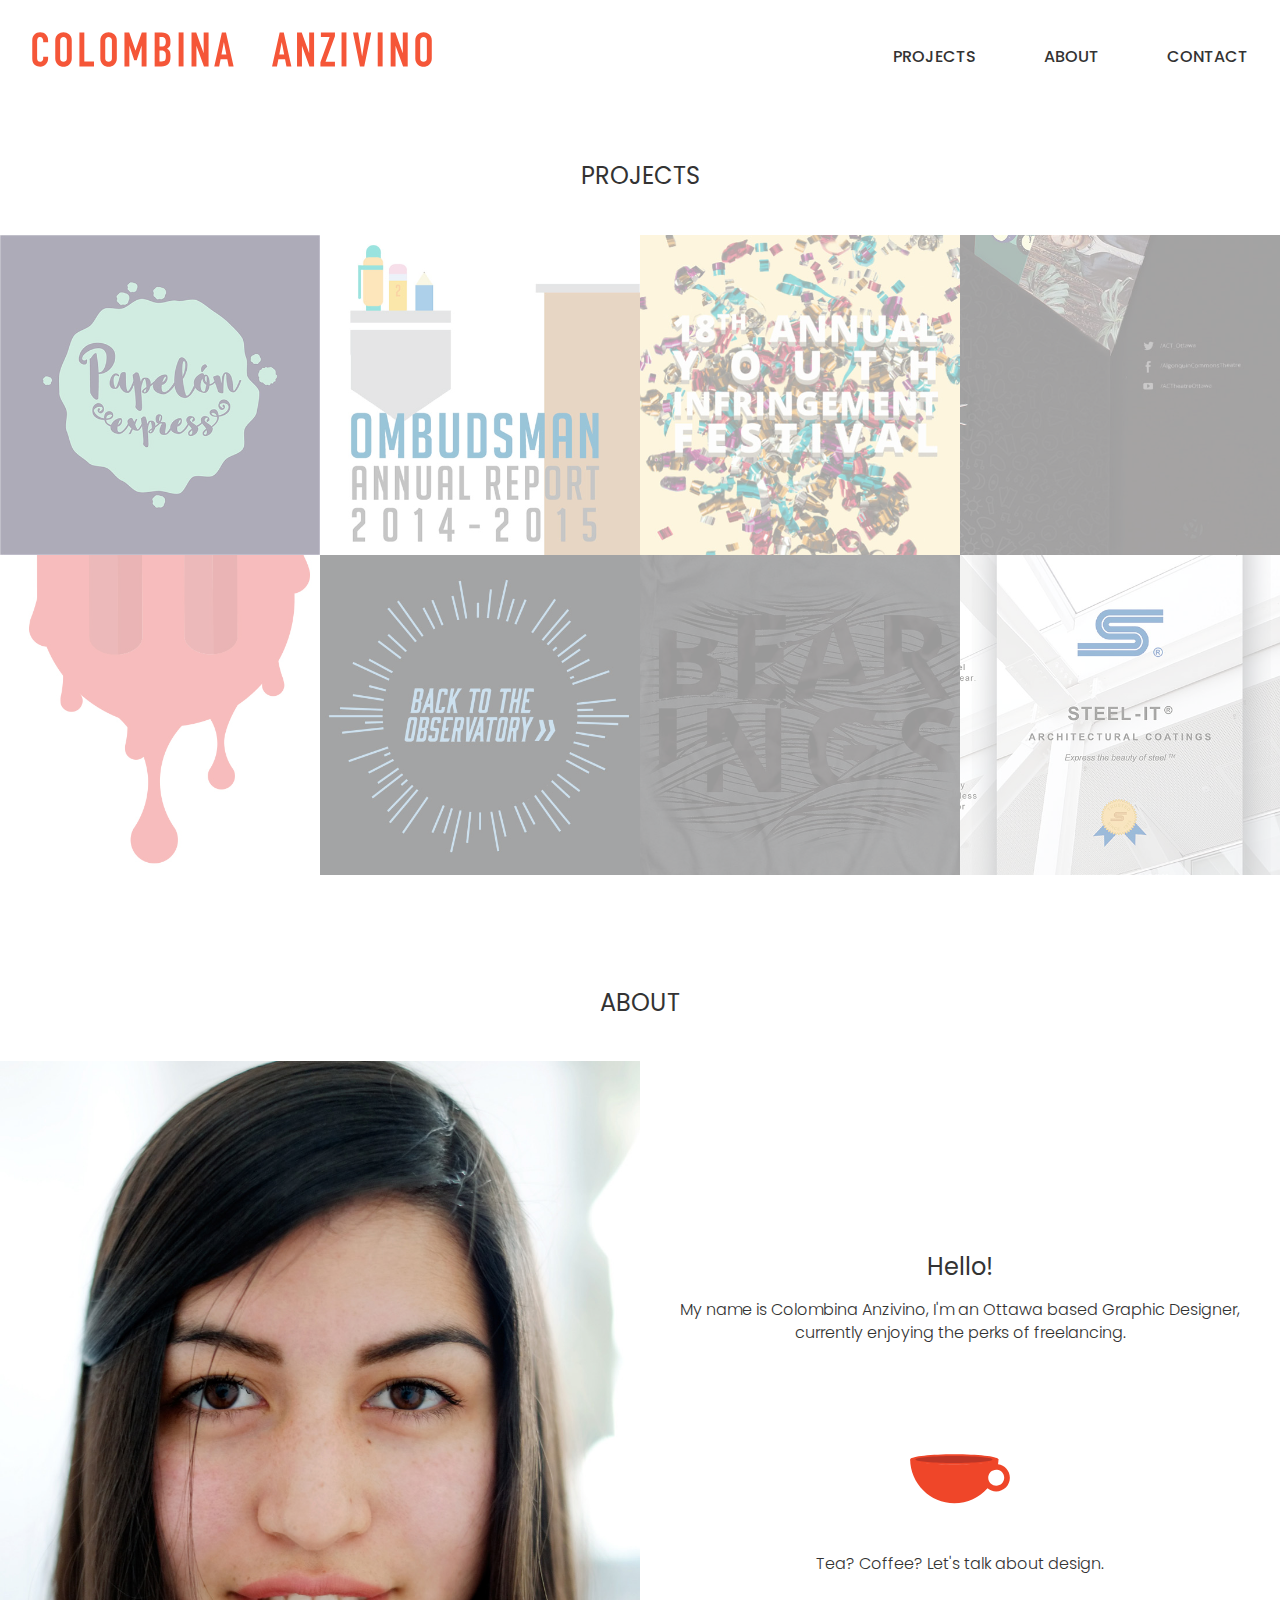
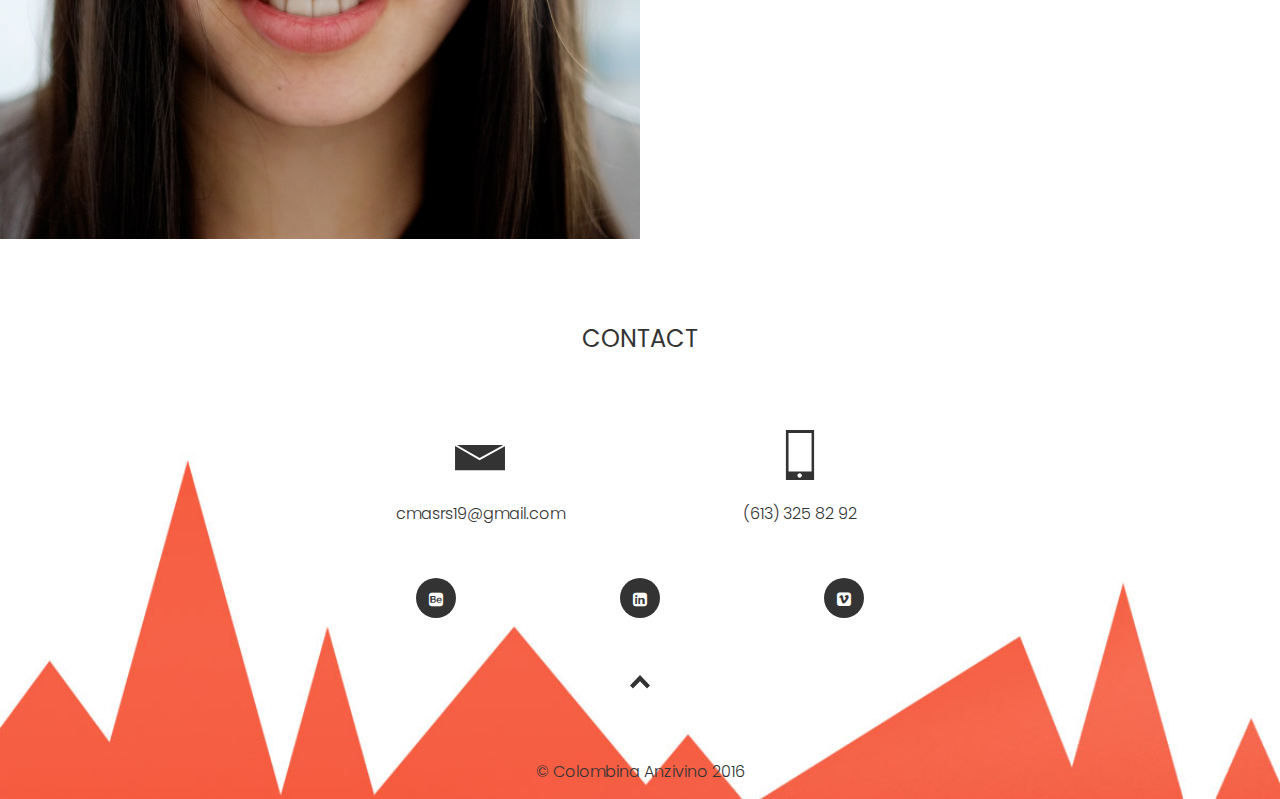
==== index.html @ f5c00fc6 "added files" ====
<!DOCTYPE html>
<html lang="en-ca">
<head>
	<meta charset="utf-8">
	<title>Colombina Anzivino · creative thinker Graphic Designer · Ottawa, Canada</title>
    <link href="http://netdna.bootstrapcdn.com/font-awesome/4.2.0/css/font-awesome.css" rel="stylesheet">
    <link href="css/grid.css" rel="stylesheet">
    <link href="css/typography.css" rel="stylesheet">
	<link href="css/main.css" rel="stylesheet">
    <meta name="handheldfriednly" content="true">
    <meta name="mobileoptimized" content="240">
    <meta name="viewport" content="width=device-width,initial-scale=1">
    <link href='https://fonts.googleapis.com/css?family=Poppins:400,500,600,700,300' rel='stylesheet' type='text/css'>
    <link rel="shotcut icon" href="favicon.ico">
    <link rel="shortcut icon" href="/favicon.ico" type="image/x-icon" />
<link rel="apple-touch-icon" href="/apple-touch-icon.png" />
<link rel="apple-touch-icon" sizes="57x57" href="iconified/apple-touch-icon-57x57.png" />
<link rel="apple-touch-icon" sizes="72x72" href="iconified/apple-touch-icon-72x72.png" />
<link rel="apple-touch-icon" sizes="76x76" href="iconified/apple-touch-icon-76x76.png" />
<link rel="apple-touch-icon" sizes="114x114" href="iconified/apple-touch-icon-114x114.png" />
<link rel="apple-touch-icon" sizes="120x120" href="iconified/apple-touch-icon-120x120.png" />
<link rel="apple-touch-icon" sizes="144x144" href="iconified/apple-touch-icon-144x144.png" />
<link rel="apple-touch-icon" sizes="152x152" href="iconified/apple-touch-icon-152x152.png" />
    <meta name="description" content="put in description">
    <!-- Facebook meta tags, and pinterest-->
    <meta property="og:type" content="article">
    <meta property="og:title" content="Colombina Anzivino · Creative Thinker Graphic Designer">
    <meta property="og:description" content="copy description">
    <meta property="og:site_name" content="Colombina Anzivino">
    <meta property="og:url" content="http://martinecormier.ca">
    <meta property="og:image" content="http://colombinaanzivino.ca/img/   add images can put up to 5">
    <meta property="og:image" content="http://colombinaanzivino.ca/img/">
    <meta property="og:image" content="http://colombinaanzivino.ca/img/">
    <meta property="og:image" content="http://colombinaanzivino.ca/img/">
    <meta property="og:image" content="http://colombinaanzivino.ca/img/">
    
     <!-- Twitter meta tags-->
    <meta name="twitter:card" content="gallery">
    <meta name="twitter:title" content="Colombina Anzivino · Creative Thinker ·s Graphic Designer">
    <meta name="twitter:url" content="http://colombinaanzivino.ca">
    <meta name="twitter:description" content="copy description">
    <meta name="twitter:image0" content="url">
    <meta name="twitter:image1" content="">
    <meta name="twitter:image2" content="">
    <meta name="twitter:image3" content="">
</head>
<body>
<header>
    <section id="top">
    <div class="nav-bar">
        <h1 class="logo-title"><img class="logo" src="img/logo-2.svg" alt="logo"></h1>
    
        <a href="img/toggle.png" class="nav-btn"> MENU</a>
    
        <nav class="nav nav-top" data-state="collapsed">
            <ul> 
                <li><a href="#content-2">PROJECTS</a></li>
                <li><a href="#content-1">ABOUT</a></li>
                <li><a href="#content-3">CONTACT</a></li>
            </ul>
        </nav>
    </div>
    
    <div class="nav-larg">
        <h1 class="logo-title-2"><img class="logo-2" src="img/logo-2.svg" alt="logo"></h1>
    
        <nav class="nav-2">
            <ul>
                <li><a class="fancy-link ease-all" href="#content-2">PROJECTS</a></li>
                <li><a class="fancy-link ease-all" href="#content-1">ABOUT</a></li>
                <li><a class="fancy-link ease-all" href="#content-3">CONTACT</a></li>
            </ul>
        </nav>
    </div>
    </section>
        
</header>
    
    
    <section class="sec-2">
        <h2 id="content-2">PROJECTS</h2>
        
        <div class="grid gallery pro-1">
	       
            <div class="unit unit-s-1 unit-m-1-2 unit-l-1-4">
		      <a href="#img1"><img class="img-flex" src="img/img-1.jpg" alt=""></a>
                <article id="img1">
                <figure>
				    <a href="#img2"><img class="img-flex img" src="img/imgin-1.jpg" alt=""></a>
                </figure>
                <nav>
				    <a class="close" href="#close">Close</a>
                </nav>
               </article>
	       </div>
    
	       <div class="unit unit-s-1 unit-m-1-2 unit-l-1-4">
		      <a href="#img2"><img class="img-flex" src="img/img-2.jpg" alt=""></a>
                <article id="img2">
                <figure>
				    <a href="#img3"><img class="img-flex img" src="img/imgin-2.jpg" alt=""></a>
				    <figcaption>Ombudsman</figcaption>
                </figure>
                <nav>
				    <a class="close" href="#close">Close</a>
                </nav>
                </article>
	       </div>
	       <div class="unit unit-s-1 unit-m-1-2 unit-l-1-4">
		      <a href="#img3"><img class="img-flex" src="img/img-3.jpg" alt=""></a>
                <article id="img3">
                <figure>
				    <a href="#img4"><img class="img-flex img" src="img/imgin-3.jpg" alt=""></a>
				    <figcaption>Ombudsman</figcaption>
                </figure>
                <nav>
				    <a class="close" href="#close">Close</a>
                </nav>
                </article>
	       </div>
            
	   <div class="unit unit-s-1 unit-m-1-2 unit-l-1-4">
		  <a href="#img4"><img class="img-flex" src="img/img-4.jpg" alt=""></a>
            <article id="img4">
                <figure>
				    <a href="#img5"><img class="img-flex img" src="img/imgin-4.jpg" alt=""></a>
				    <figcaption>Ombudsman</figcaption>
                </figure>
            <nav>
				<a class="close" href="#close">Close</a>
            </nav>
        </article>
	</div>
    
    <div class="unit unit-s-1 unit-m-1-2 unit-l-1-4">
		<a href="#img5"><img class="img-flex" src="img/img-5.jpg" alt=""></a>
        <article id="img5">
            <figure>
				<a href="#img6"><img class="img-flex img" src="img/imgin-5.jpg" alt=""></a>
            </figure>
            <nav>
				<a class="close" href="#close">Close</a>
            </nav>
        </article>
	</div>
    
    <div class="unit unit-s-1 unit-m-1-2 unit-l-1-4">
		<a href="#img6"><img class="img-flex" src="img/img-6.jpg" alt=""></a>
        <article id="img6">
            <figure>
				<a href="#img7"><img class="img-flex img" src="img/imgin-6.jpg" alt=""></a>
            </figure>
            <nav>
				<a class="close" href="#close">Close</a>
            </nav>
        </article>
	</div>
    
    <div class="unit unit-s-1 unit-m-1-2 unit-l-1-4">
		<a href="#img7"><img class="img-flex" src="img/img-7.jpg" alt=""></a>
        <article id="img7">
            <figure>
				<a href="#img8"><img class="img-flex img" src="img/imgin-7.jpg" alt=""></a>
            </figure>
            <nav>
				<a class="close" href="#close">Close</a>
            </nav>
        </article>
	</div>
    
    <div class="unit unit-s-1 unit-m-1-2 unit-l-1-4">
		<a href="#img8"><img class="img-flex" src="img/img-8.jpg" alt=""></a>
        <article id="img8">
            <figure>
				<a href="#img9"><img class="img-flex img" src="img/imgin-8.jpg" alt=""></a>
            </figure>
            <nav>
				<a class="close" href="#close">Close</a>
            </nav>
        </article>
	</div>
</div>
    </section>
    <section class="sec-1" id="content-1">
       <h2>ABOUT</h2>
        <div class="grid"> 
        <div class="unit unit-s-1 unit-m-1-2 unit-l-1-2 photo-section">
       <img src="img/portrait-2.jpg">
       </div>
        <div class="unit unit-s-1 unit-m-1-2 unit-l-1-2 vertical-align">
            <h3>Hello!</h3> 
                <p class="text-section">My name is Colombina Anzivino, I'm an Ottawa based Graphic Designer, currently enjoying the perks of freelancing.</p>
            <div class="coffee-sec center">
                <img class="icon-cup" src="img/cup-coffe.svg" alt="coffe cup">
                <p class="text-2">Tea? Coffee? Let's talk about design.</p>
            </div>
        </div> 
        </div>    

    </section>
    
    <section class="sec-3">
        <h2 class="center" id="content-3">CONTACT</h2>
        
        <div class="contact-sec grid">
            <div class="unit unit-s-1 unit-m-1-2 center">
                <img class="icon-set center" src="img/mail.svg" alt="e-mail icon">
                <p class="center">cmasrs19@gmail.com</p>
            </div>
            
            <div class="unit unit-s-1 unit-m-1-2 center">
                <img class="icon-set grid center" src="img/phone.svg" alt="phone icon">
                <p class="center">(613) 325 82 92</p>
            </div>
        </div>
        
        <div class="social-sec">
            
			<ul class="social">
				<li>
					<a class="ease-all" href="https://www.behance.net/anzivino">
						<i class="fa fa-behance-square"></i>
						<span class="hide-text">Behance</span>
					</a>
				</li>
				
				<li>
					<a class="ease-all" href="https://www.linkedin.com/colombinaanzivino">
						<i class="fa fa-linkedin-square"></i>
						<span class="hide-text">Linked in</span>
					</a>
				</li>
				
				<li>
					<a class="ease-all" href="http://www.vimeo.com/anzivinocolombina">
						<i class="fa fa-vimeo-square"></i>
						<span class="hide-text">Vimeo</span>
					</a>
				</li>
			</ul>
		</div>
        
        <div class="arrow">
            <a href="#top"><img class="icon-arrow" src="img/back-top.svg" alt="arrow"></a>
        </div>
        
        <footer>
            <p>© Colombina Anzivino 2016</p>
        </footer>
        
    </section>

</script>   
<script src="http://code.jquery.com/jquery-2.1.1.min.js"></script>
<script src="js/waypoints.min.js"></script>
<script src="js/main.js"></script>
<script>$('.unit a').click(function(){ $('body').css('overflow', 'hidden')});
$('.close').click(function(){ $('body').css('overflow', 'visible')});</script>    
</body>
</html>
---- css/grid.css ----
.grid {
  margin: 0;
  padding: 0;
  letter-spacing: -0.31em;
  text-rendering: optimizespeed;
  display: -webkit-flex;
  -webkit-flex-flow: row wrap;
  display: -ms-flexbox;
  -ms-flex-flow: row wrap;
}

.grid-bottom {
  -webkit-align-items: flex-end;
  -ms-align-items: flex-end;
}

.opera-only :-o-prefocus, .grid {
  word-spacing: -0.43em;
}

.unit {
  letter-spacing: normal;
  text-rendering: auto;
  vertical-align: top;
  word-spacing: normal;
  display: inline-block;
  visibility: visible;
}

.grid-bottom .unit {
  vertical-align: bottom;
}

.unit-s-hidden {
  display: none;
  visibility: hidden;
}

.unit-s-1 {
  display: block;
  visibility: visible;
  width: 100%;
}

.unit-offset-s-0 {
  margin-left: 0;
}

.unit-s-1-2 {
  width: 50.0000%;
}

.unit-offset-s-1-2 {
  margin-left: 50.0000%;
}

.unit-s-1-3 {
  width: 33.3333%;
}

.unit-offset-s-1-3 {
  margin-left: 33.3333%;
}

.unit-s-2-3 {
  width: 66.6667%;
}

.unit-offset-s-2-3 {
  margin-left: 66.6667%;
}

.unit-s-1-2,.unit-s-1-3,.unit-s-2-3 {
  display: inline-block;
  visibility: visible;
}

@media only screen and (min-width: 30em) {

.unit-m-hidden {
  display: none;
  visibility: hidden;
}

.unit-m-1 {
  display: block;
  visibility: visible;
  width: 100%;
}

.unit-offset-m-0 {
  margin-left: 0;
}

.unit-m-1-2 {
  width: 50.0000%;
}

.unit-offset-m-1-2 {
  margin-left: 50.0000%;
}

.unit-m-1-3 {
  width: 33.3333%;
}

.unit-offset-m-1-3 {
  margin-left: 33.3333%;
}

.unit-m-2-3 {
  width: 66.6667%;
}

.unit-offset-m-2-3 {
  margin-left: 66.6667%;
}

.unit-m-1-4 {
  width: 25.0000%;
}

.unit-offset-m-1-4 {
  margin-left: 25.0000%;
}

.unit-m-3-4 {
  width: 75.0000%;
}

.unit-offset-m-3-4 {
  margin-left: 75.0000%;
}

.unit-m-1-2,.unit-m-1-3,.unit-m-2-3,.unit-m-1-4,.unit-m-3-4 {
  display: inline-block;
  visibility: visible;
}

}

@media only screen and (min-width: 50em) {

.unit-l-hidden {
  display: none;
  visibility: hidden;
}

.unit-l-1 {
  display: block;
  visibility: visible;
  width: 100%;
}

.unit-offset-l-0 {
  margin-left: 0;
}

.unit-l-1-2 {
  width: 50.0000%;
}

.unit-offset-l-1-2 {
  margin-left: 50.0000%;
}

.unit-l-1-3 {
  width: 33.3333%;
}

.unit-offset-l-1-3 {
  margin-left: 33.3333%;
}

.unit-l-2-3 {
  width: 66.6667%;
}

.unit-offset-l-2-3 {
  margin-left: 66.6667%;
}

.unit-l-1-4 {
  width: 25.0000%;
}

.unit-offset-l-1-4 {
  margin-left: 25.0000%;
}

.unit-l-3-4 {
  width: 75.0000%;
}

.unit-offset-l-3-4 {
  margin-left: 75.0000%;
}

.unit-l-1-5 {
  width: 20.0000%;
}

.unit-offset-l-1-5 {
  margin-left: 20.0000%;
}

.unit-l-2-5 {
  width: 40.0000%;
}

.unit-offset-l-2-5 {
  margin-left: 40.0000%;
}

.unit-l-3-5 {
  width: 60.0000%;
}

.unit-offset-l-3-5 {
  margin-left: 60.0000%;
}

.unit-l-4-5 {
  width: 80.0000%;
}

.unit-offset-l-4-5 {
  margin-left: 80.0000%;
}

.unit-l-1-6 {
  width: 16.6667%;
}

.unit-offset-l-1-6 {
  margin-left: 16.6667%;
}

.unit-l-5-6 {
  width: 83.3333%;
}

.unit-offset-l-5-6 {
  margin-left: 83.3333%;
}

.unit-l-1-2,.unit-l-1-3,.unit-l-2-3,.unit-l-1-4,.unit-l-3-4,.unit-l-1-5,.unit-l-2-5,.unit-l-3-5,.unit-l-4-5,.unit-l-1-6,.unit-l-5-6 {
  display: inline-block;
  visibility: visible;
}

}
---- css/typography.css ----
html {font-size: 1em;}

body {
  background-color: white;
  font-family:'poppins', sans-serif; 
  font-weight: 300;
  line-height: 1.45;
  color: #333;
}

p {margin-bottom: 1.3em;}

h1, h2, h3, h4 {
    font-family:'poppins', sans-serif; 
    margin: 1.414em 0 0.5em;
    font-weight: 400;
    line-height: 1.2;
    color: #333;
}

h1 {
  margin-top: 0;
}
h3 {font-size: 1.5em;
    margin:0;}

h4 {font-size: 1.414em;}

small, .font_small {font-size: 0.707em;}

.center{
    
    text-align: center;
}
---- css/main.css ----
@-moz-viewport { width: device-width; scale: 1;}
@-ms-viewport { width: device-width; scale: 1;}
@-o-viewport { width: device-width; scale: 1;}
@-webkit-viewport { width: device-width; scale: 1;}
@viewport { width: device-width; scale: 1;}

html {
    -moz-text-size-adjust: 100%;
    -ms-text-size-adjust: 100%;
    -webkit-text-size-adjust: 100%;
    text-size-adjust: 100%;   
}

body {
    font-family: 'poppins', sans-serif;
    margin: 0;
    padding: 0;
}

p {
    font-family: 'poppins', sans-serif;
}

.logo {
    width: 50%; 
}

img {
	width: 100%;
}

.hide-text {
    text-indent: 100%;
    white-space: nowrap;
    overflow: hidden;
}


.nav-btn,
.nav-btn:link,
.nav-btn:visited{
    margin-top: -1.4rem;
    text-align: right;
	position: absolute;
	right: 20%;
    text-decoration: none;
    color: black;
    font-weight: 500;
    
}

.nav a,
.nav a:link,
.nav a:visited{
    display: block;
	padding: 1rem;
	text-align: center;
	color: #333;
    top:0%;
	text-decoration: none;
}

.nav-top{
    max-height: 0;
    -moz-transition: all 250ms linear;
    -o-transition: all 250ms linear;
    -webkit-transition: all 250ms linear;
    transition: all 250ms linear;
    overflow:hidden;
}

.nav-top[data-state="expanded"]{
    max-height: 50rem;
}

.fancy-link,
.fancy-link:link,
.fancy-link:visited{
	color: #333;
	text-decoration: none;
    font-weight: 500;
}

.fancy-link:hover,
.fancy-link:focus{
	color:#333;
	border-bottom: 3px solid #ef4628;
}
	
ul,li{
    list-style-type: none;
    padding: 0;
    margin: 0;
}

.nav-bar{
    position: fixed;
    margin: 0; 
    padding: 1rem;
    background-color: #fff;
    display: block;
    z-index: 30000;
    width: 100%;
}

.nav-larg{
    display: none;
    background-color: #fff;
    width: 100%;
    text-align: right;
    position: fixed;
    z-index: 1000;
    margin-top: 0;
    font-size: 1rem;
}

.logo-2{
    max-width: 25rem;
}

@media only screen and (min-width:56em){
    .nav-bar{
        display: none;
    }

    .nav-larg{
        display: inline-block;
    }
    
    ul,li{
        list-style-type: none;
        padding: 0;
        margin: 0;
        display: inline-block;
    }
    
    .logo-title-2{
        float: left;
        padding: 2rem;
    }
    
    .nav-2 a,
    .nav-2 a:link,
    .nav-2 a:visited{
        display: block;
        margin: 2rem;
        text-align: center;
        color: #333;
        text-decoration: none;
    }
    
    .nav-2 ul{
     padding-top: 0.8rem;   
    }

    
    h1{
        font-size: 0;
    }
    
}

.logo-title{
 font-size: 1rem;   
}

.sec-1{
    text-align: center;
    padding-top: 2rem;
    width: 100%;
}

#content-1{
    margin: 0; 
}

.text-section{
 padding: 0 1.5rem 0 1.5rem ;   
}

.vertical-align{
margin-top: 15%;   
}

#content-1 h2{
 padding: 3rem 0 2rem 0;   
}

.img-about{
    margin-top: 2rem;
}

.text-2{
    margin-bottom: 2rem;
    text-align: center;
}

.info-1 p{
    text-align: left;
    margin-top: 4rem;
    margin-bottom: 4rem;
}

.icon-cup{
    width: 100px;
    padding-top: 4rem;
 
}

.icon-cup-2{
    width: 15rem;
    margin-top: 2rem;
}

.coffee-sec h2{
    margin-top: 2rem;
    font-size: 5rem;
    
}

.page{
    height: 100vh;
    width: 100%;
}

.not-found-btn{
    padding: 0.3em;
    text-align: center;
    color: #f55638;
    border: solid 2px #f55638;
    width: 160px;
    margin: 0 auto;
    border-radius: 40px;
}

.not-found-btn a,
.not-found-btn a:link,
.not-found-btn a:visited{
    color: #f55638;
    text-decoration: none;
}

.icon{
    width: 50%;
}

.info-1{
    margin: .5rem;
}

.info-1 h3{
    margin-top: 5rem;
}

.icon-arrow{
    width: 20px;
}

@media only screen and (min-width:20.375em){
    
    .logo{

    }

}


@media only screen and (min-width:62em){
    
    
    .img-about{
        
        width: 50%;
        float: left;
    
    }
    
}

/*PORTFOLIO*/

.sec-2{
    text-align: center;
	overflow: hidden;
}

#content-2{
    padding: 8rem 0 2rem 0;
    
}

ol,ul {
	list-style:none;
}

.arrow{
    text-align: center;  
    padding-top: 2rem;
    padding-bottom: 2rem;
}

.coffee-sec{
 
}

.img{
        max-width: 80%;
        margin: 10rem 2rem 0 2rem;
    }

/*------*/

.img-flex {
	display: block;
	width: 100%;
}

figure {
    margin: 0;
}

pro-1 {
    list-style: none;
    padding: 0;
}

a img {
    border: none;
}

.gallery {
	margin: 0;
    padding: 0;
}

.gallery:after {
    content: "";
    display: block;
    clear: both;
}

.gallery div {
    
}

.gallery div > a {
    max-height: 30rem;
	-webkit-transition: .5s;
    position: relative;
}

.gallery div > a img {
    max-width: 100%;
    -webkit-transition: .5s;
}

.gallery div > a:hover {
    z-index: 1;
}

.gallery article {
    width: 0;
    height: 0;
    overflow: scroll;
    position: fixed;
}

.gallery article:target {
    width: 100%;
    height: 100%;
    text-align: center;
    background: #fff;
    z-index: 1000;
     top: 0px;
    left: 0px;
}


.gallery article img {
    opacity: 0;
    -webkit-transition: .7s;
}

.gallery img {
    opacity: 1.0;
}

.gallery img:hover{
 opacity: 1.0;   
}


article .close {
    position: absolute;
    font-weight: 500;
    left: 50%;
    top: 100px;
    margin-left: -50px;
    width: 100px;
    color: #000;
    text-decoration: none;
    padding: 6px 6px 6px 0;
    text-transform: uppercase;
    -webkit-transition: .5s;
}


article .close:hover {
    color: #f55638;
}

@media only screen and (min-width:37em){

.gallery img {
    opacity: 0.4;
}

.gallery img:hover{
 opacity: 1.0;   
}
    .img{
        width: 50%;
        /*margin: 10rem 8rem 0 8rem;*/
    }
    
     .img-about {
        width: 50%;
        padding-bottom: 2rem;
        float: left;
        
    }
    
    .gallery article:target img {
    opacity: 1;
    margin-left: 25%;    
}

    
}

@media only screen and (min-width:46em){
    
    .img{
        width: 50%;
        /*margin: 10rem 10rem 0 10rem;*/
    }
    
     .img-about {
        width: 50%;
        padding-bottom: 2rem;
        float: left;
        
    }

}

@media only screen and (min-width:50em){
    
    .img{
        width: 50%;
       /*margin: 10rem 15rem 0 15rem;*/
    }
    
     .img-about {
        width: 50%;
        padding-bottom: 2rem;
        float: left;
        
    }
}

@media only screen and (min-width:62em){

    /*.img-about{
        width: 50%;
        padding-bottom: 2rem;
        float: left;
    }*/
    
    .img{
        width: 50%;
       /* margin: 10rem 18rem 0 18rem;*/
    }

    
}

@media only screen and (min-width:72em){
    
    .img{
        width: 50%;
        margin: 10rem 20rem 0 20rem;
    }
    
     .img-about {
        width: 50%;
        padding-bottom: 2rem;
        float: left;
        
    }

    
    
}

@media only screen and (min-width:82em){
    
    .img{
        width: 50%;
        margin: 10rem 22rem 0 22rem;
    }
    
    .img-about {
        width: 50%;
        padding-bottom: 2rem;
        float: left;
        
    }

}


/*CONTACT*/

.ease-all{
	-webkit-transition: all 350ms ease-in-out;
	-moz-transition: all 350ms ease-in-out;
	-ms-transition: all 350ms ease-in-out;
	-o-transition: all 350ms ease-in-out;
	transition: all 350ms ease-in-out;
}

.sec-3{
    font-family: 'poppins', sans-serif;
    padding-top: 3rem;
    background: transparent url("../img/footer.jpg") no-repeat center;
    background-size: cover;
    color: #333;
}

.icon-set{
    margin-top: 4rem;
    width: 50px;
    display: inline-block;
}

.info-text{
    width: 100px;
    display: inline-block;
    text-align: center;
}

.social-sec{
    padding: 0;
    margin-top: 2rem;
    text-align: center;
}

.sec-3 h2{
    margin-top: 2rem;
    color: #333;
}

.social-sec h3{
    margin-bottom: 5rem;
}

.social-icon{
    width: 50px;
    text-align: center;
}

.contact-sec{
    width: 50%;
    margin-left: 25%;

}
/* Social Icons */

.hide-text {
	text-indent: 100%;
	white-space: nowrap;
	overflow: hidden;
	display: block;
}

.social li a,
.social li a:link,
.social li a:visited{
	display: inline-block;
	width: 40px;
	height: 40px;
	margin-right: 1rem;
	text-align: center;
   
	-webkit-border-radius: 50%;
	-moz-border-radius: 50%;
	-ms-border-radius: 50%;
	-o-border-radius: 50%;
	border-radius: 50%;
	
	
	color: #fff;
	/*background-color: #222;*/
	
	-webkit-box-shadow: inset 0px 0px 0px 40px #333;
	-moz-box-shadow: inset 0px 0px 0px 40px #333;
	-ms-box-shadow: inset 0px 0px 0px 40px #333;
	-o-box-shadow: inset 0px 0px 0px 40px #333;
	box-shadow: inset 0px 0px 0px 40px #333;
	
}

.social i{
 padding-top: 0.8rem;   
}

.social li a:hover,
.social li a:focus,
.social li a:active{
	-webkit-box-shadow: inset 0px 0px 0px 3px #333;
	-moz-box-shadow: inset 0px 0px 0px 3px #333;
	-ms-box-shadow: inset 0px 0px 0px 3px #333;
	-o-box-shadow: inset 0px 0px 0px 3px #333;
	box-shadow: inset 0px 0px 0px 3px #333;
	color: #333;
}


.social-sec h3{
    padding-top: 3rem;
}

.social li{
    margin-left: 5rem;
    margin-right: 4rem;

    text-align: center;
    
}

footer{
      
}

footer p{
    margin: 0;
    padding: 2rem 0 1rem 0;
    text-align: center;
}
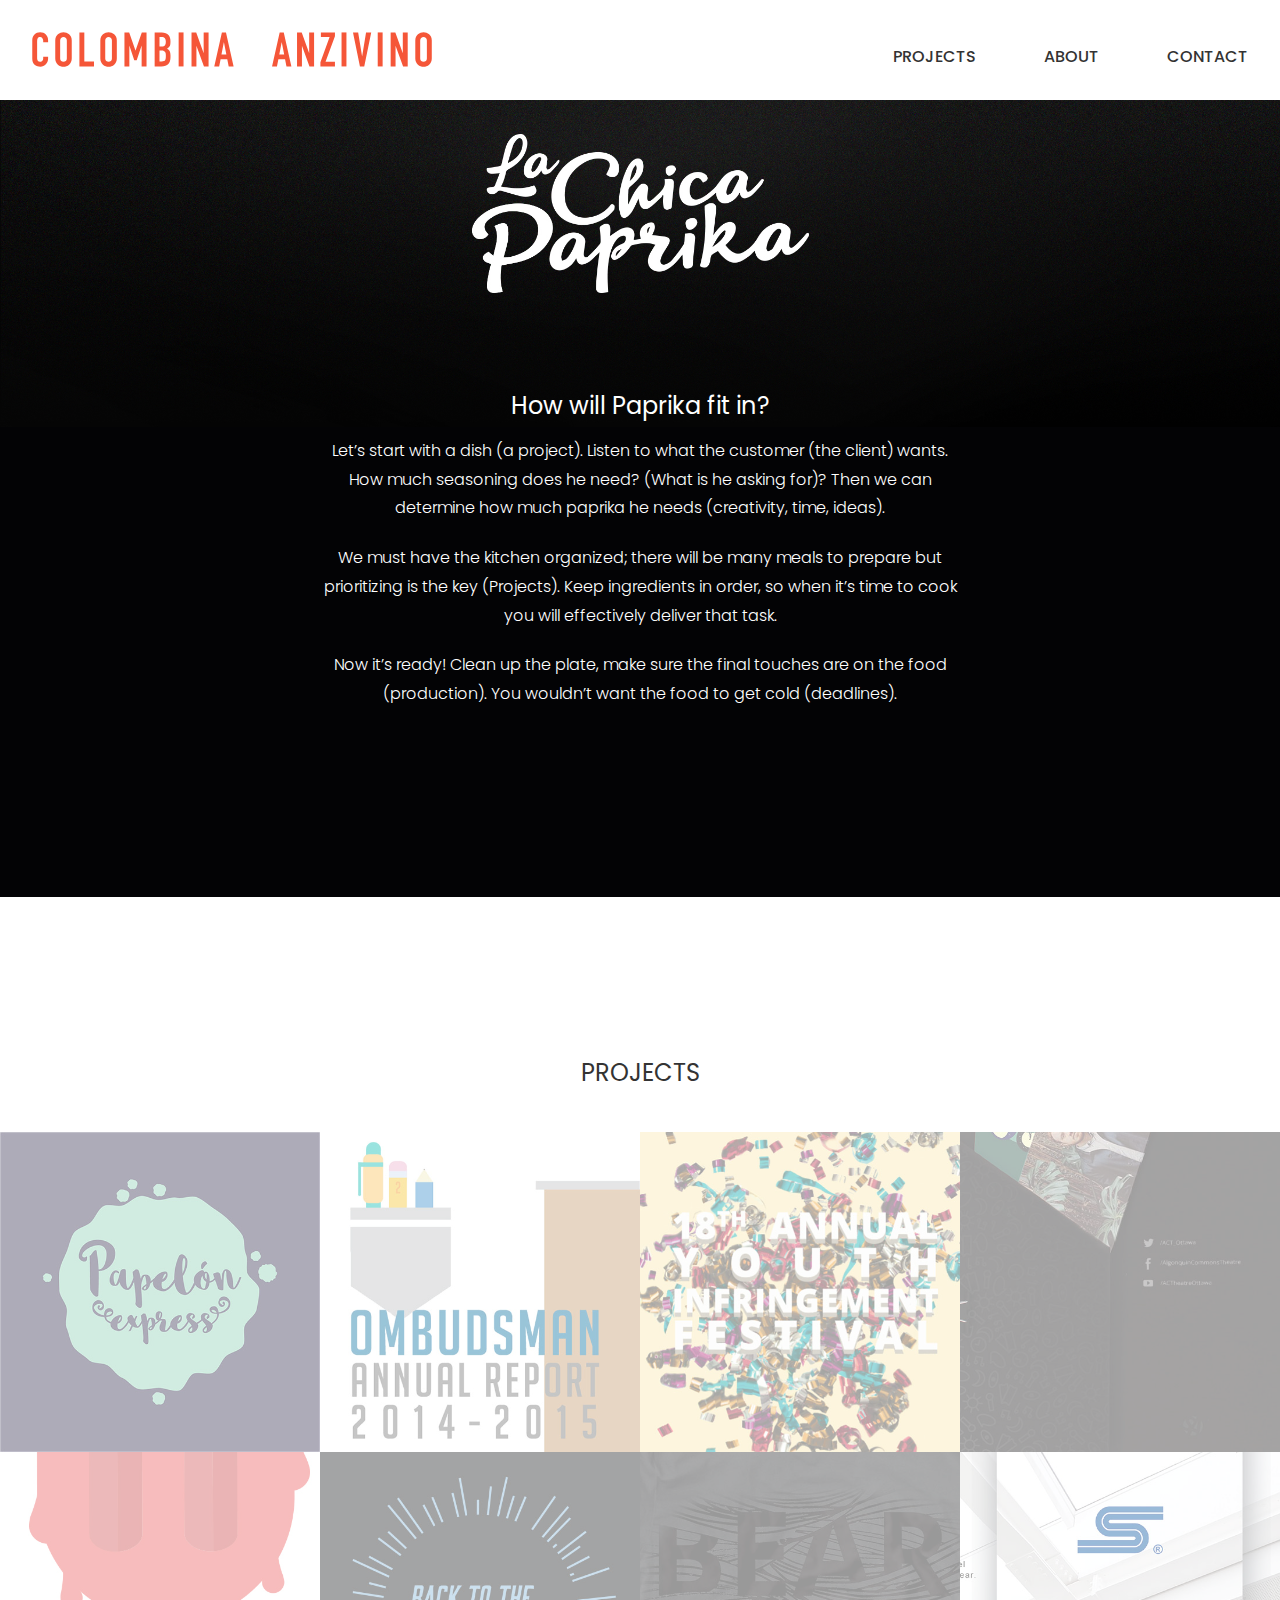
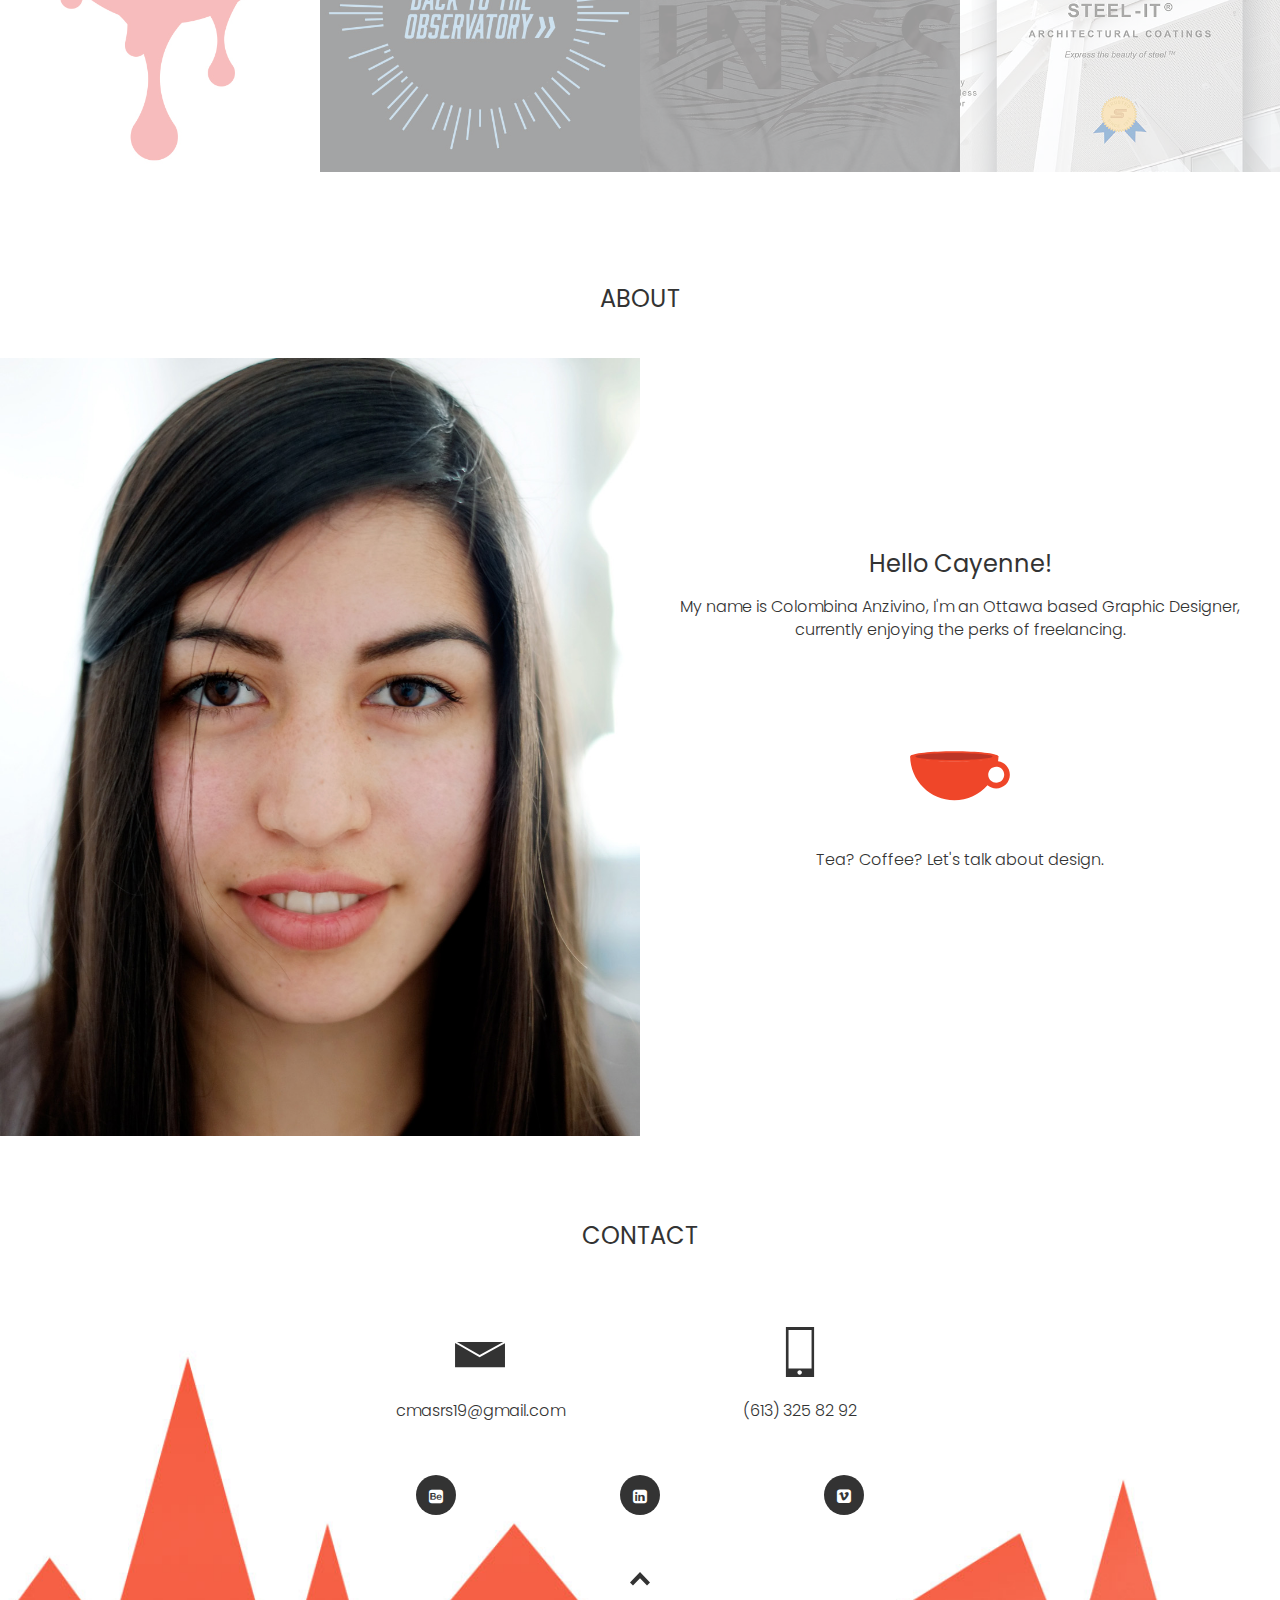
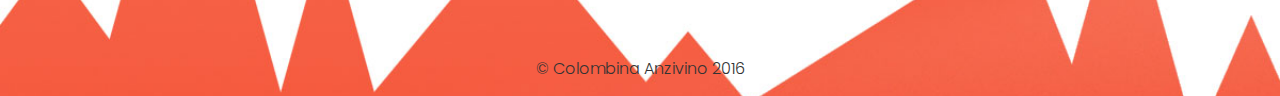
==== commit 922c267f: "changes cayenne" ====
--- a/index.html
+++ b/index.html
@@ -45,8 +45,8 @@
     <meta name="twitter:image3" content="">
 </head>
 <body>
-<header>
-    <section id="top">
+<header>  
+    <section id="top" class="top-nav">
     <div class="nav-bar">
         <h1 class="logo-title"><img class="logo" src="img/logo-2.svg" alt="logo"></h1>
     
@@ -73,8 +73,17 @@
         </nav>
     </div>
     </section>
-        
 </header>
+    
+         <img class="lachickaimg" src="img/banner-paprika.jpg"> 
+    <div class="lachicka"> 
+        <br>
+        <h3>How will Paprika fit in?</h3>
+            <p>Let’s start with a dish (a project). Listen to what the customer (the client) wants. How much seasoning does he need? (What is he asking for)? Then we can determine how much paprika he needs (creativity, time, ideas).</p>
+            <p>We must have the kitchen organized; there will be many meals to prepare but prioritizing is the key (Projects). Keep ingredients in order, so when it’s time to cook you will effectively deliver that task.</p> 
+            <p>Now it’s ready! Clean up the plate, make sure the final touches are on the food (production).  You wouldn’t want the food to get cold (deadlines).</p>
+        <br>
+    </div>  
     
     
     <section class="sec-2">
@@ -188,7 +197,7 @@
        <img src="img/portrait-2.jpg">
        </div>
         <div class="unit unit-s-1 unit-m-1-2 unit-l-1-2 vertical-align">
-            <h3>Hello!</h3> 
+            <h3>Hello Cayenne!</h3> 
                 <p class="text-section">My name is Colombina Anzivino, I'm an Ottawa based Graphic Designer, currently enjoying the perks of freelancing.</p>
             <div class="coffee-sec center">
                 <img class="icon-cup" src="img/cup-coffe.svg" alt="coffe cup">
@@ -255,6 +264,14 @@
 <script src="js/waypoints.min.js"></script>
 <script src="js/main.js"></script>
 <script>$('.unit a').click(function(){ $('body').css('overflow', 'hidden')});
-$('.close').click(function(){ $('body').css('overflow', 'visible')});</script>    
+$('.close').click(function(){ $('body').css('overflow', 'visible')});</script>  
+<script>$(window).scroll(function(){
+      if($(window).scrollTop()>850){
+         $(".top-nav").fadeIn();
+      }else{
+         $(".top-nav").fadeOut();
+      }
+
+});</script>    
 </body>
 </html>--- a/css/main.css
+++ b/css/main.css
@@ -19,6 +19,30 @@
 
 p {
     font-family: 'poppins', sans-serif;
+}
+
+.lachicka{
+ background-color: #030305;
+ height: 100%; 
+padding-bottom: 9rem;    
+margin-top: -6rem;    
+ color: #fff;    
+}
+
+.lachicka h3{
+padding-top: 2rem;    
+ text-align: center; 
+ color: #fff; 
+ font-size: 1.5rem;  
+}
+
+.lachicka p{
+ font-size: 1rem;
+ line-height: 1.8;    
+ text-align: center;
+ padding-left: 25%;
+ padding-right: 25%;     
+    
 }
 
 .logo {
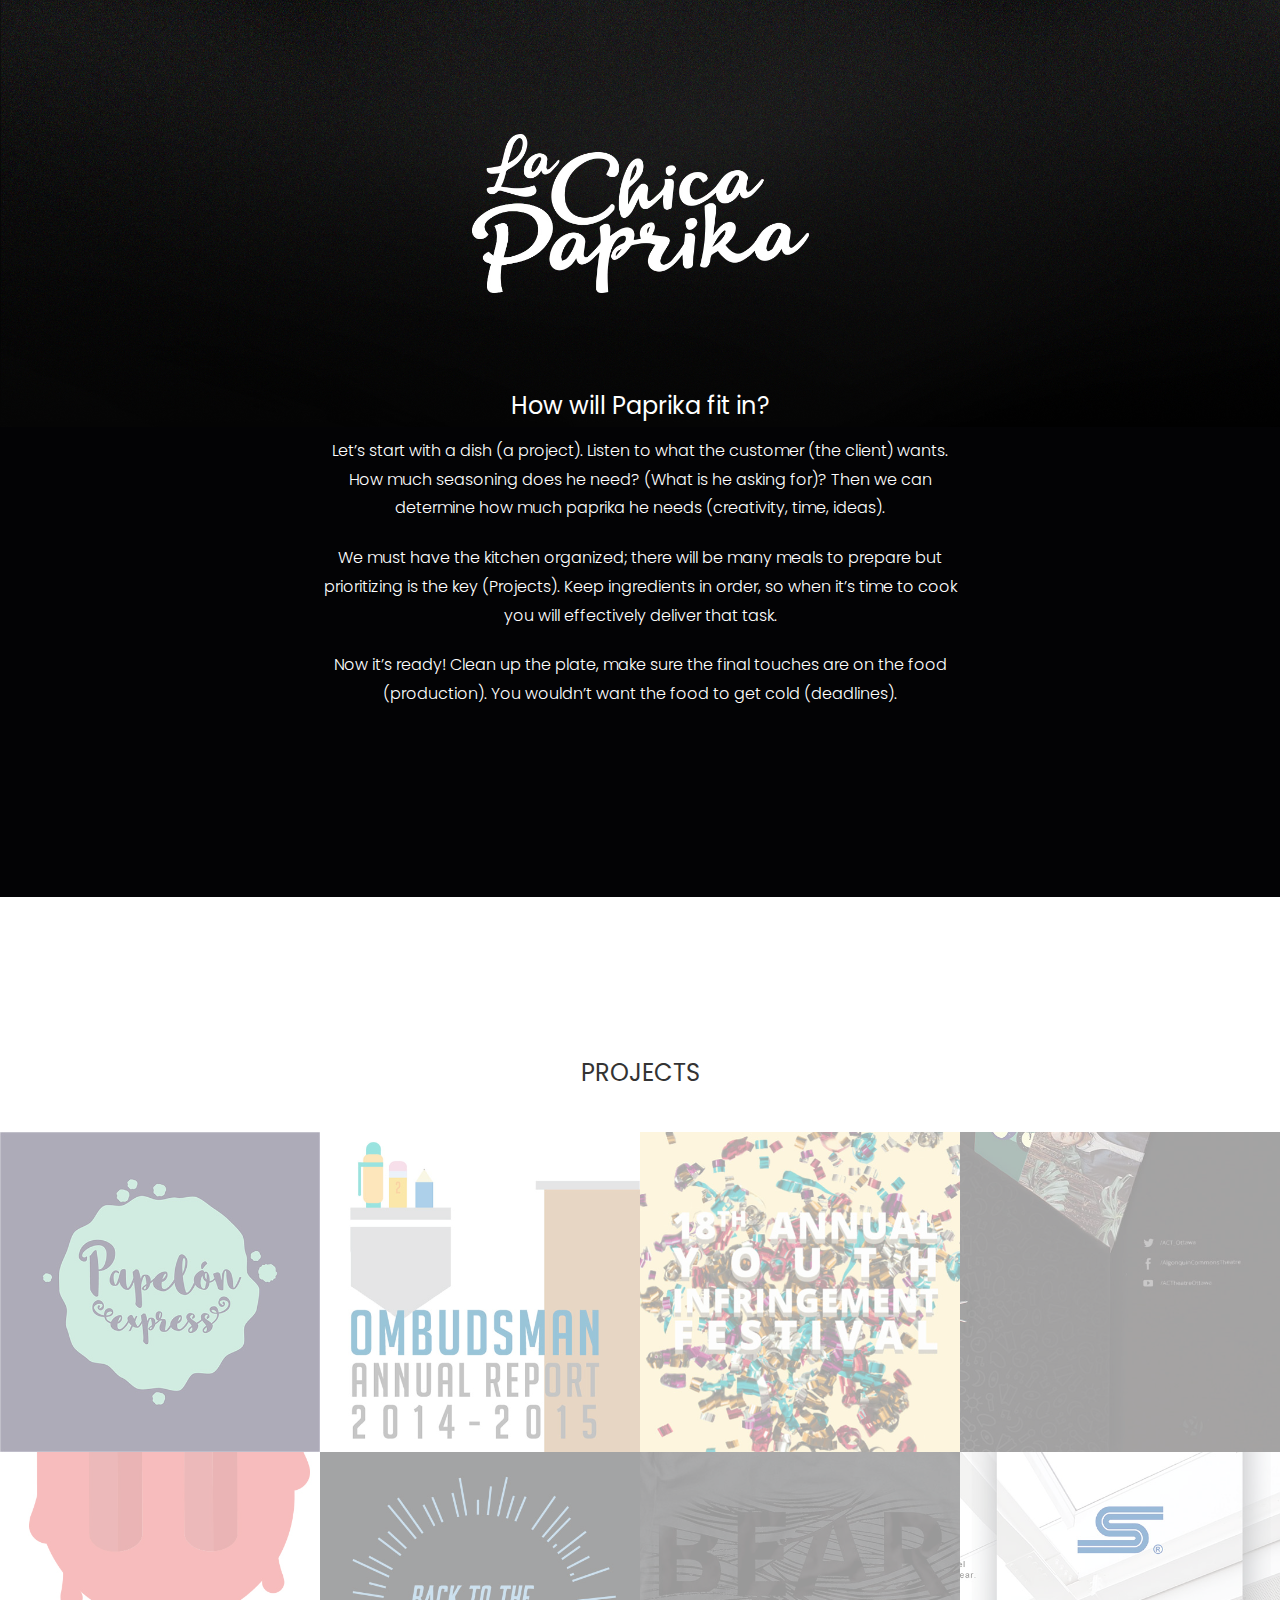
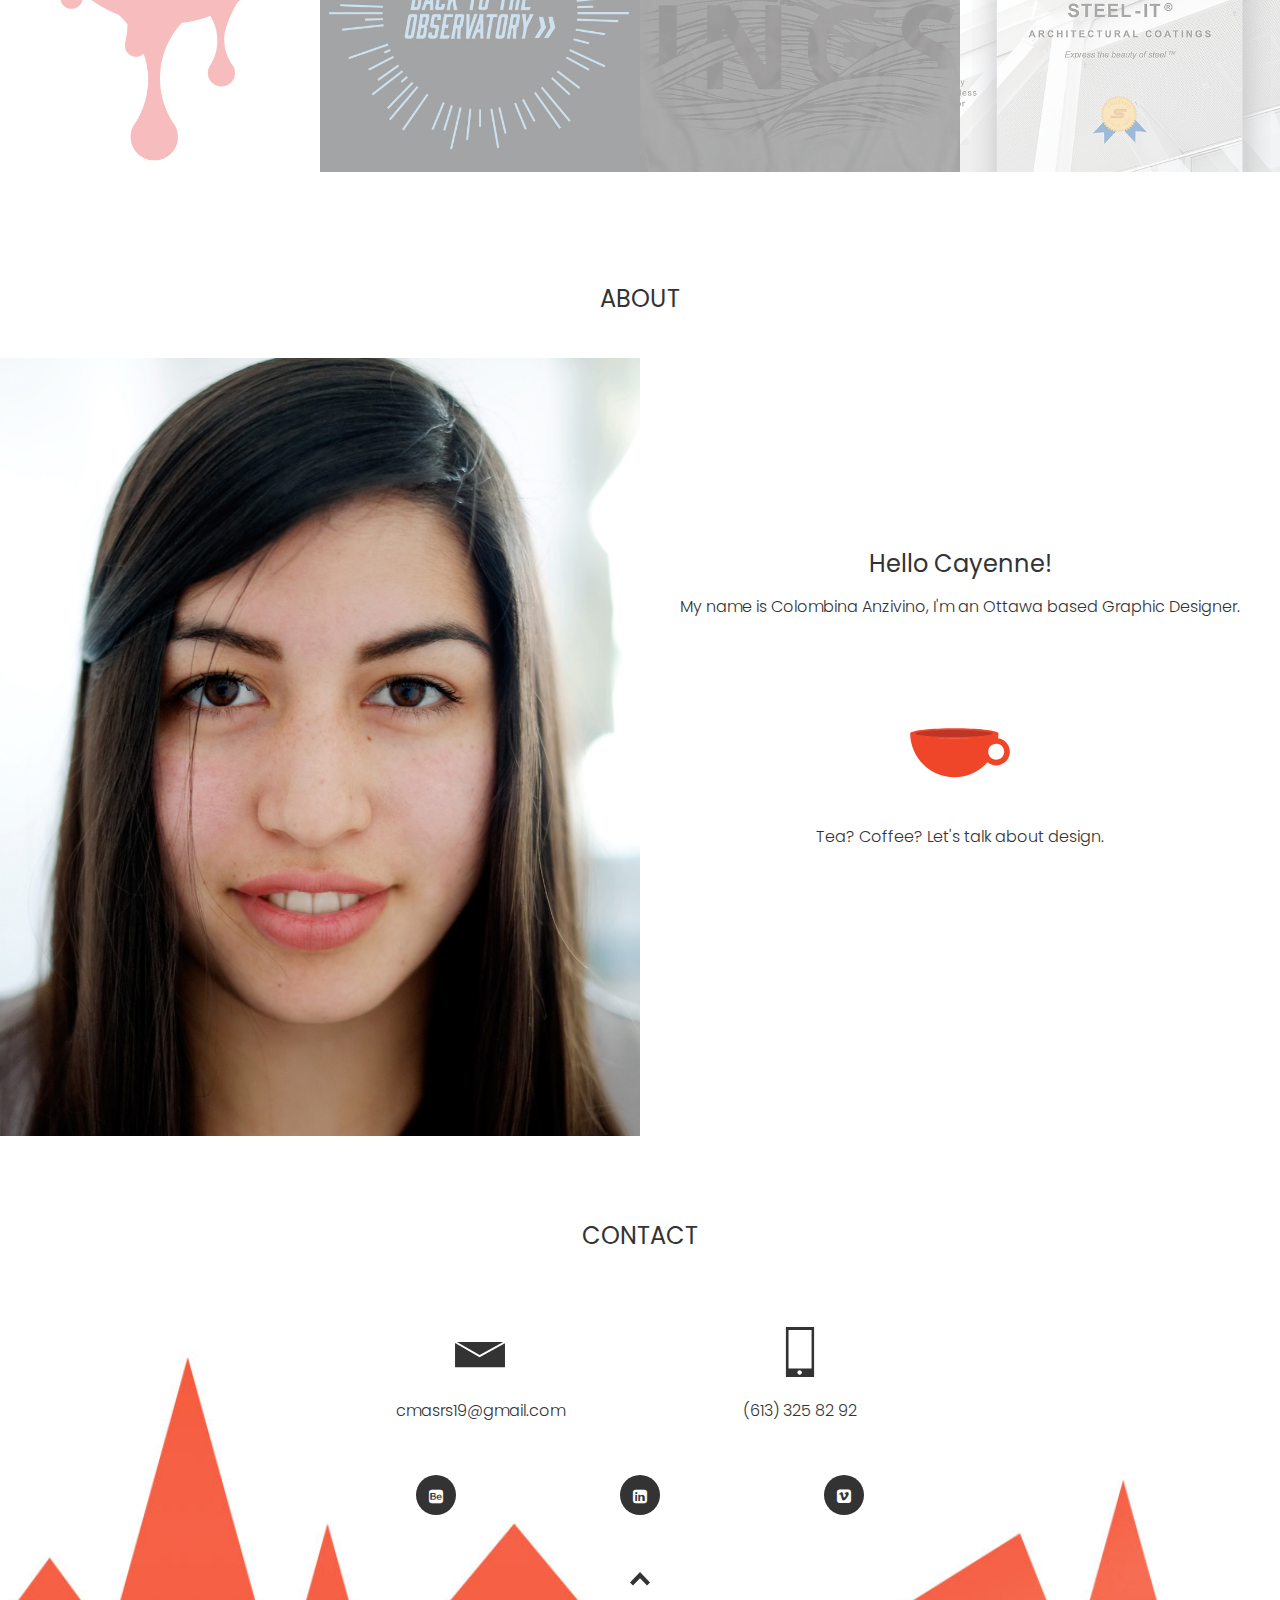
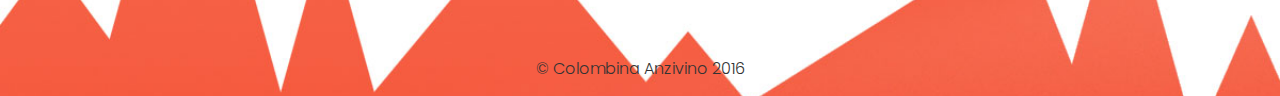
==== commit 2e407461: "text change" ====
--- a/index.html
+++ b/index.html
@@ -198,7 +198,7 @@
        </div>
         <div class="unit unit-s-1 unit-m-1-2 unit-l-1-2 vertical-align">
             <h3>Hello Cayenne!</h3> 
-                <p class="text-section">My name is Colombina Anzivino, I'm an Ottawa based Graphic Designer, currently enjoying the perks of freelancing.</p>
+                <p class="text-section">My name is Colombina Anzivino, I'm an Ottawa based Graphic Designer.</p>
             <div class="coffee-sec center">
                 <img class="icon-cup" src="img/cup-coffe.svg" alt="coffe cup">
                 <p class="text-2">Tea? Coffee? Let's talk about design.</p>
--- a/css/main.css
+++ b/css/main.css
@@ -19,6 +19,10 @@
 
 p {
     font-family: 'poppins', sans-serif;
+}
+
+.top-nav{
+ display:none;   
 }
 
 .lachicka{
